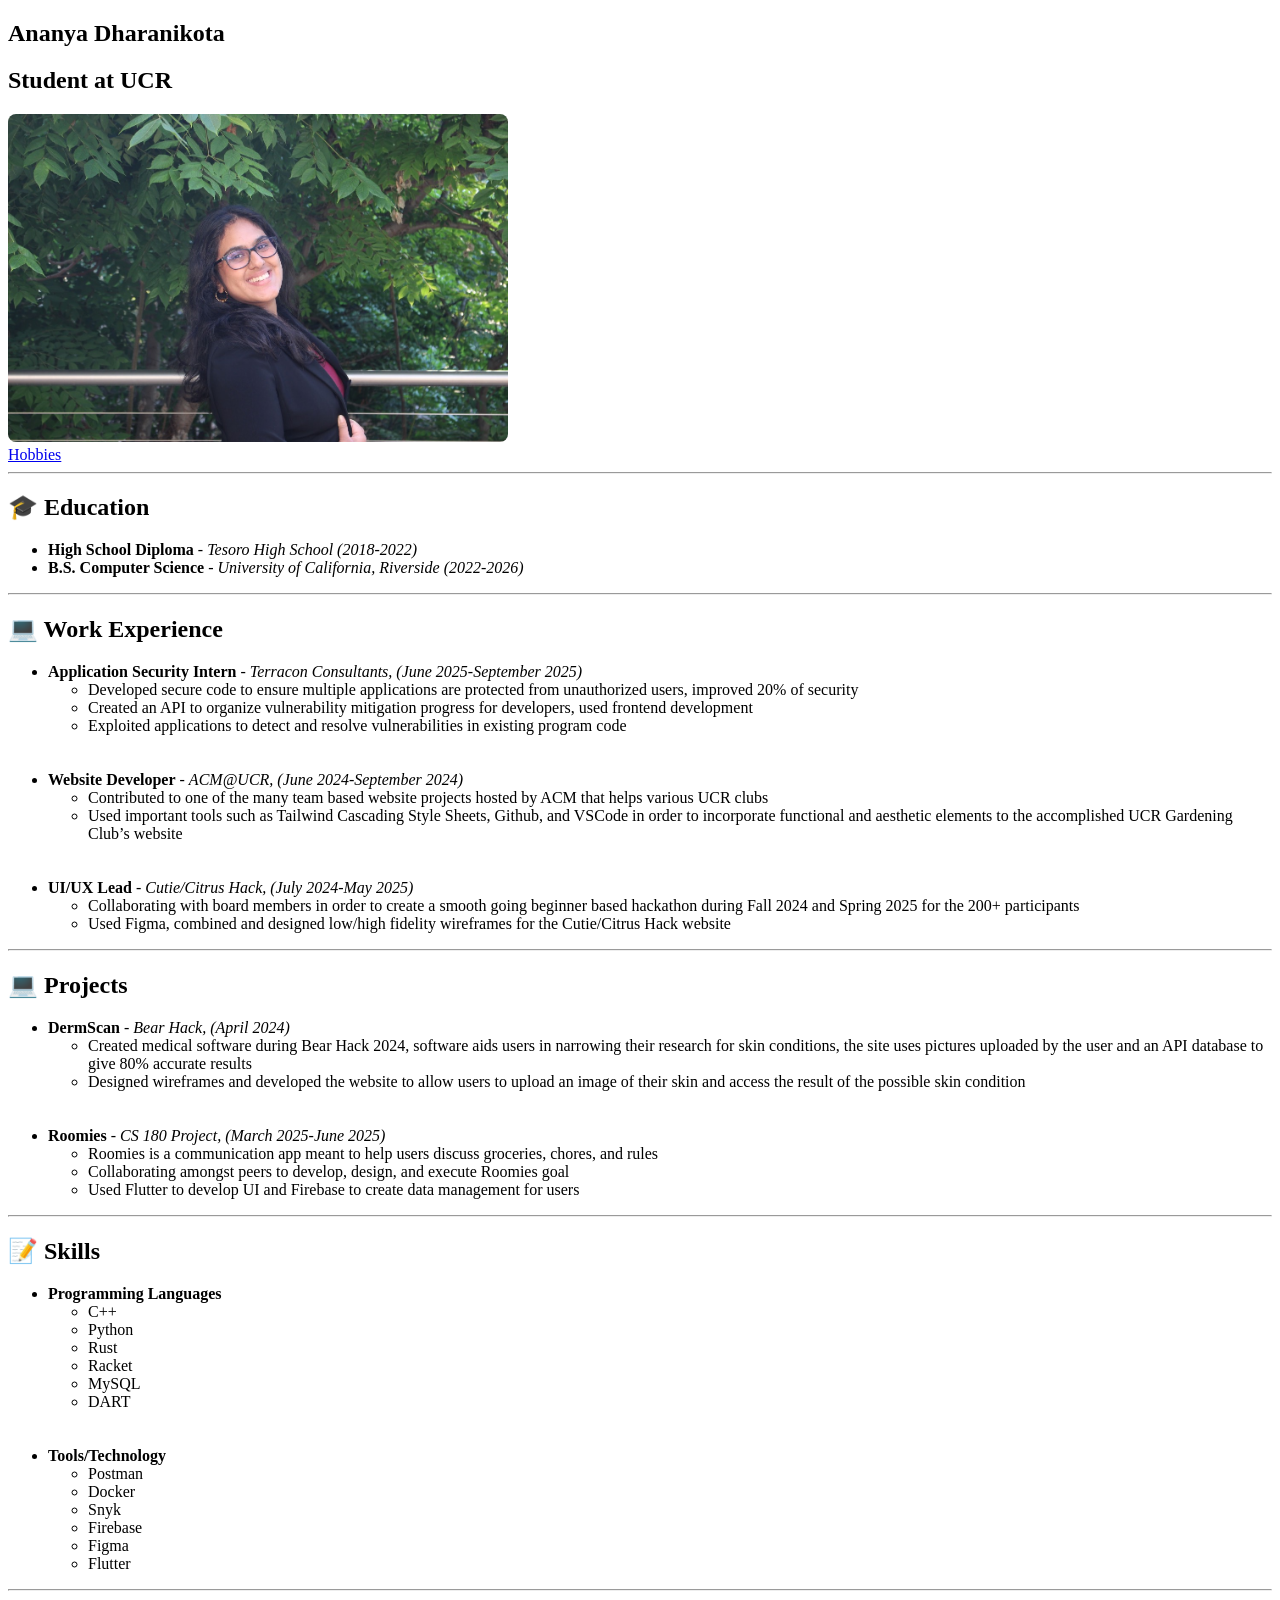
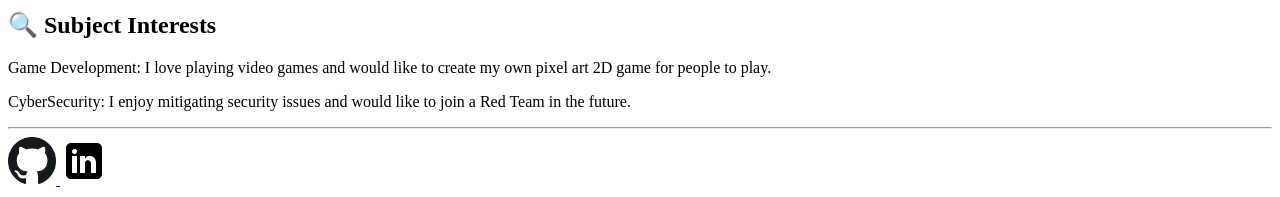
==== index.html @ f687731f "added files for building site" ====
<!DOCTYPE html>
<html lang="en">

<head>
    <meta charset="UTF-8">
    <title>Ananya Dharanikota Resume</title>
    <link rel="stylesheet" href="styles.css">
</head>

<section>
  <div>
    <header >
      <h1>Ananya Dharanikota</h1>
      <h2>Student at UCR</h2>
      <img src="images/winc_linkedin_pfp.png" alt="Linkedin Icon" class="self-image">
    </header>
  </div>
</section>

<nav>
  <a href="hobbies.html">Hobbies</a>
</nav>

<!-- divider -->
<hr></hr>

<section >
  <div >
    <h2>🎓 Education</h2>
    <p>
      <ul>
        <li> <b>High School Diploma</b> - <i>Tesoro High School (2018-2022)</i> </li>
        <li> <b>B.S. Computer Science</b> - <i>University of California, Riverside (2022-2026)</i> </li>
      </ul>
    </p>
  </div>

  <!-- divider -->
  <hr></hr>

  <div >
    <h2>💻 Work Experience</h2>
    <p>
      <ul>

        <li> <b>Application Security Intern</b> - <i>Terracon Consultants, (June 2025-September 2025)</i> 
          <ul>
            <li>Developed secure code to ensure multiple applications are protected from unauthorized users, improved 20%
of security</li>
            <li>Created an API to organize vulnerability mitigation progress for developers, used frontend development</li>
            <li>Exploited applications to detect and resolve vulnerabilities in existing program code</li>
          </ul>
        </li>

        <!-- NEWLINE -->
        <br></br>

        <li> <b>Website Developer</b> - <i>ACM@UCR, (June 2024-September 2024)</i> 
          <ul>
            <li>Contributed to one of the many team based website projects hosted by ACM that helps various UCR clubs</li>
            <li>Used important tools such as Tailwind Cascading Style Sheets, Github, and VSCode in order to incorporate
              functional and aesthetic elements to the accomplished UCR Gardening Club’s website</li>
          </ul>
        </li>

        <!-- NEWLINE -->
        <br></br>

        <li> <b>UI/UX Lead</b> - <i>Cutie/Citrus Hack, (July 2024-May 2025)</i> 
          <ul>
            <li>Collaborating with board members in order to create a smooth going beginner based hackathon during Fall 2024 and Spring 2025 for the 200+ participants</li>
            <li>Used Figma, combined and designed low/high fidelity wireframes for the Cutie/Citrus Hack website</li>
          </ul>
        </li>

      </ul>
    </p>
  </div>

  <!-- divider -->
  <hr></hr>

  <div >
    <h2>💻 Projects</h2>
    <p>
      <ul>

        <li> <b>DermScan</b> - <i>Bear Hack, (April 2024)</i> 
          <ul>
            <li>Created medical software during Bear Hack 2024, software aids users in narrowing their research for skin conditions, the site uses pictures uploaded by the user and an API database to give 80% accurate results</li>
            <li>Designed wireframes and developed the website to allow users to upload an image of their skin and access the result of the possible skin condition</li>
          </ul>
        </li>

        <!-- NEWLINE -->
        <br></br>

        <li> <b>Roomies</b> - <i>CS 180 Project, (March 2025-June 2025)</i> 
          <ul>
            <li>Roomies is a communication app meant to help users discuss groceries, chores, and rules</li>
            <li>Collaborating amongst peers to develop, design, and execute Roomies goal</li>
            <li>Used Flutter to develop UI and Firebase to create data management for users</li>
          </ul>
        </li>

      </ul>
    </p>
  </div>

  <!-- divider -->
  <hr></hr>


  <div >
    <h2>📝 Skills</h2>
    <p>
      <ul>
        <li> <b>Programming Languages</b> 
          <ul>
            <li>C++</li>
            <li>Python</li>
            <li>Rust</li>
            <li>Racket</li>
            <li>MySQL</li>
            <li>DART</li>
          </ul>    
        </li>

        <!-- new line -->
        <br></br>

        <li> <b>Tools/Technology</b>
          <ul>
            <li>Postman</li>
            <li>Docker</li>
            <li>Snyk</li>
            <li>Firebase</li>
            <li>Figma</li>
            <li>Flutter</li>
          </ul> 
        </li>
      </ul>
    </p>
  </div>

  <!-- divider -->
  <hr></hr>

  <div >
    <h2>🔍 Subject Interests</h2>
    <p>Game Development: I love playing video games and would like to create my own pixel art 2D game for people to play.</p>
    <p>CyberSecurity: I enjoy mitigating security issues and would like to join a Red Team in the future.</p>
  </div>

  <!-- divider -->
  <hr></hr>

  <a href="https://github.com/ananya-dharanikota">
    <img src="images/git-icon.png" alt="Github Icon" class="image-adjustment">
  </a>
  
  <a href="https://www.linkedin.com/in/ananya-dharanikota/">
    <img src="images/linkedin-icon.png" alt="Linkedin Icon" >
  </a>

</section>

</html>
---- styles.css ----
.titleSection {
    margin: 2;
    padding: 20 px;
    font-family: Arial, sans-serif;
}

.navBar {
    background-color: lightblue;
    padding: 10px;
    gap: 10 px;
    display: flex;
}

.image-adjustment {
    width: 48px;         
    height: auto;          
    border-radius: 8px;    
    /* box-shadow: 2px 2px 5px gray; */
    gap: 10 px;
    /* display: flex; */
    justify-content: center;
}

.self-image{
    width: 500px;
    height: auto;
    border-radius: 8px;    
    /* box-shadow: 2px 2px 5px gray; */
    /* padding-left: 30%;
    padding-right: 10%; */
}

.title-name{
    margin: 2;
    padding: 20 px;
    font-size: larger;
}

.video-container {
    position: relative;
    padding-bottom: 30%; 
    height: 0;
    overflow: hidden;
  }

.video-container iframe {
    position: absolute;
    top: 0;
    left: 0;
    width: 100%;
    height: 100%;
  }
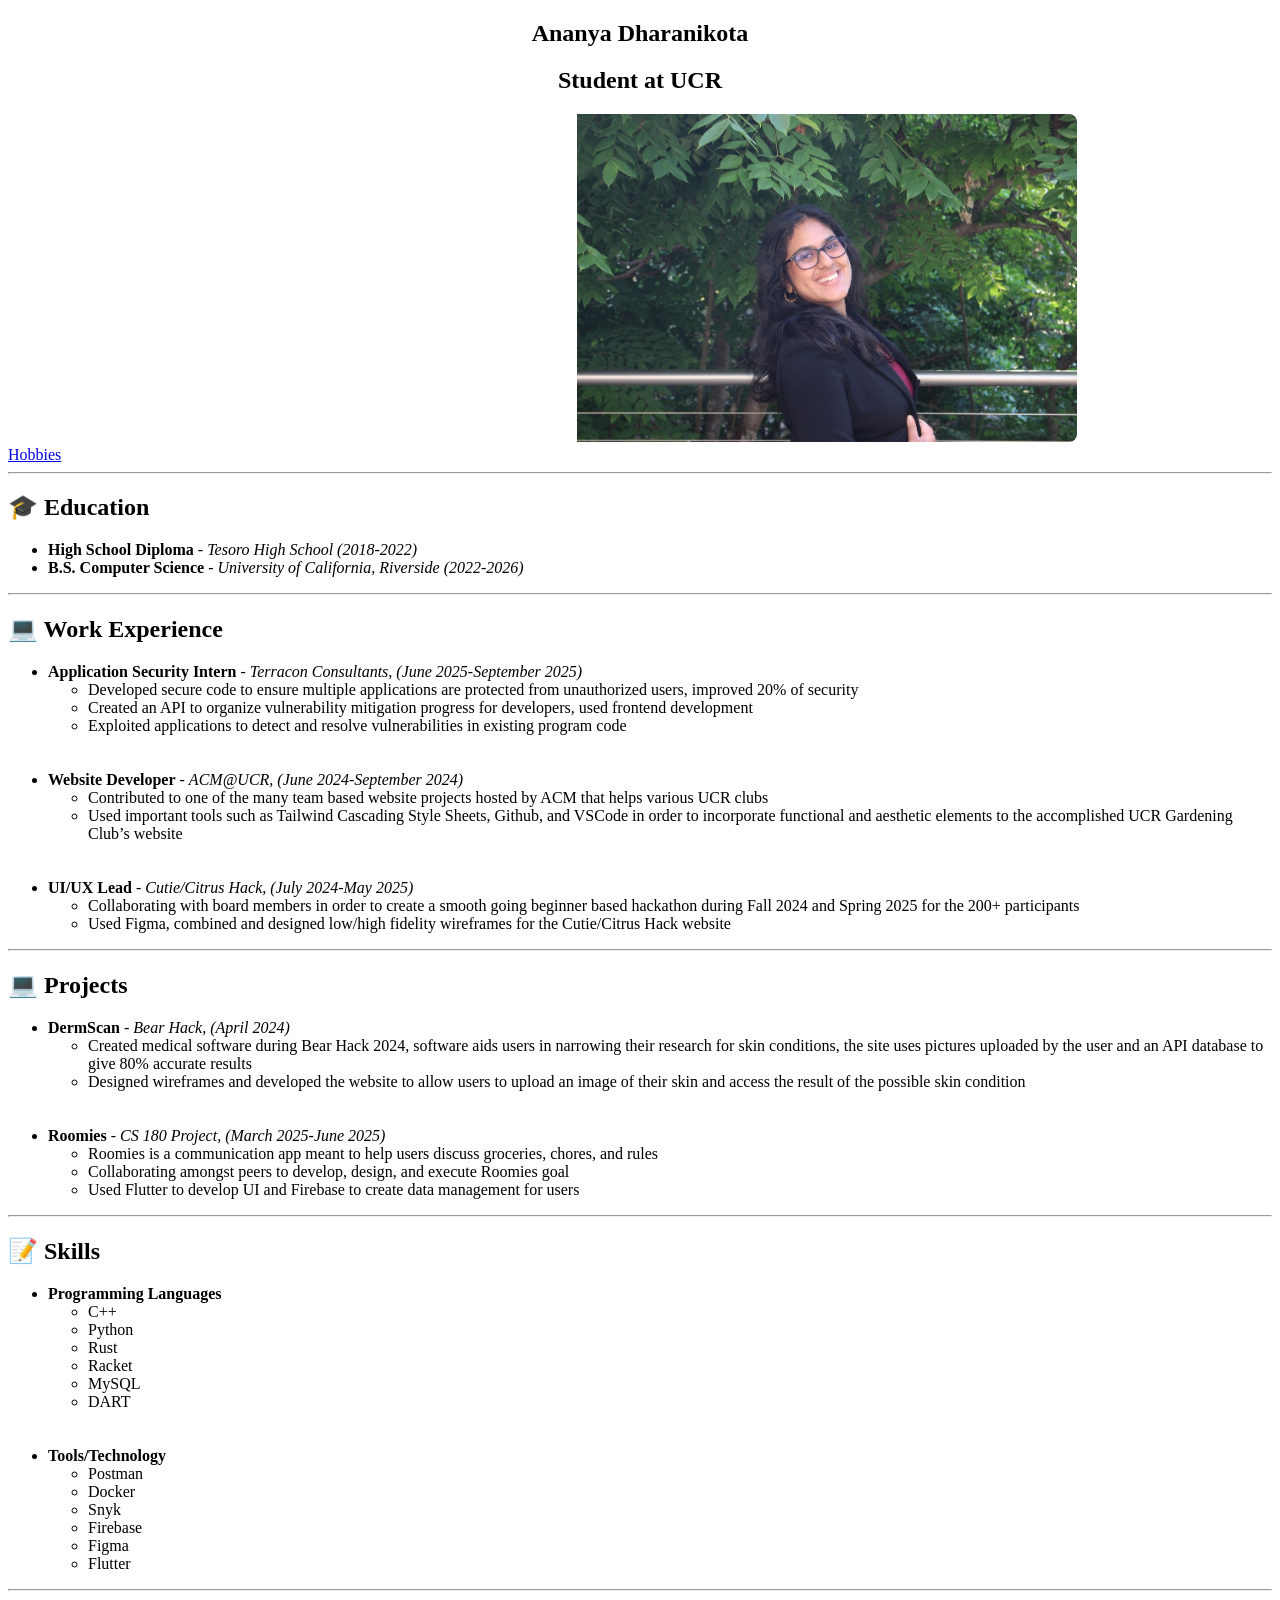
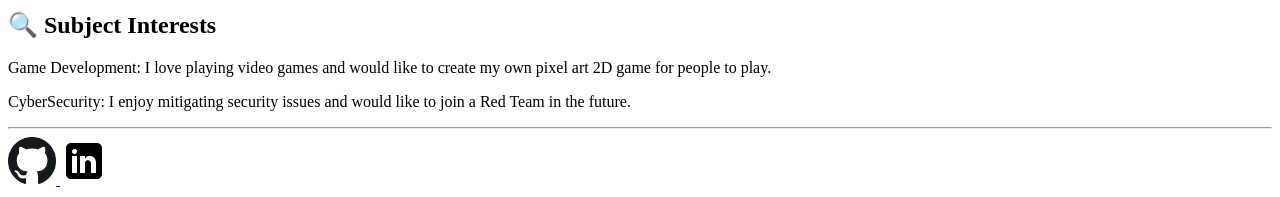
==== commit d9130cf9: "new updates" ====
--- a/index.html
+++ b/index.html
@@ -10,8 +10,8 @@
 <section>
   <div>
     <header >
-      <h1>Ananya Dharanikota</h1>
-      <h2>Student at UCR</h2>
+      <h1 class="text-adjustment">Ananya Dharanikota</h1>
+      <h2 class="text-adjustment">Student at UCR</h2>
       <img src="images/winc_linkedin_pfp.png" alt="Linkedin Icon" class="self-image">
     </header>
   </div>
--- a/styles.css
+++ b/styles.css
@@ -25,9 +25,12 @@
     width: 500px;
     height: auto;
     border-radius: 8px;    
-    /* box-shadow: 2px 2px 5px gray; */
-    /* padding-left: 30%;
-    padding-right: 10%; */
+    /* justify-content: center; */
+    padding-left: 45%;
+}
+
+.text-adjustment {
+    text-align: center;
 }
 
 .title-name{
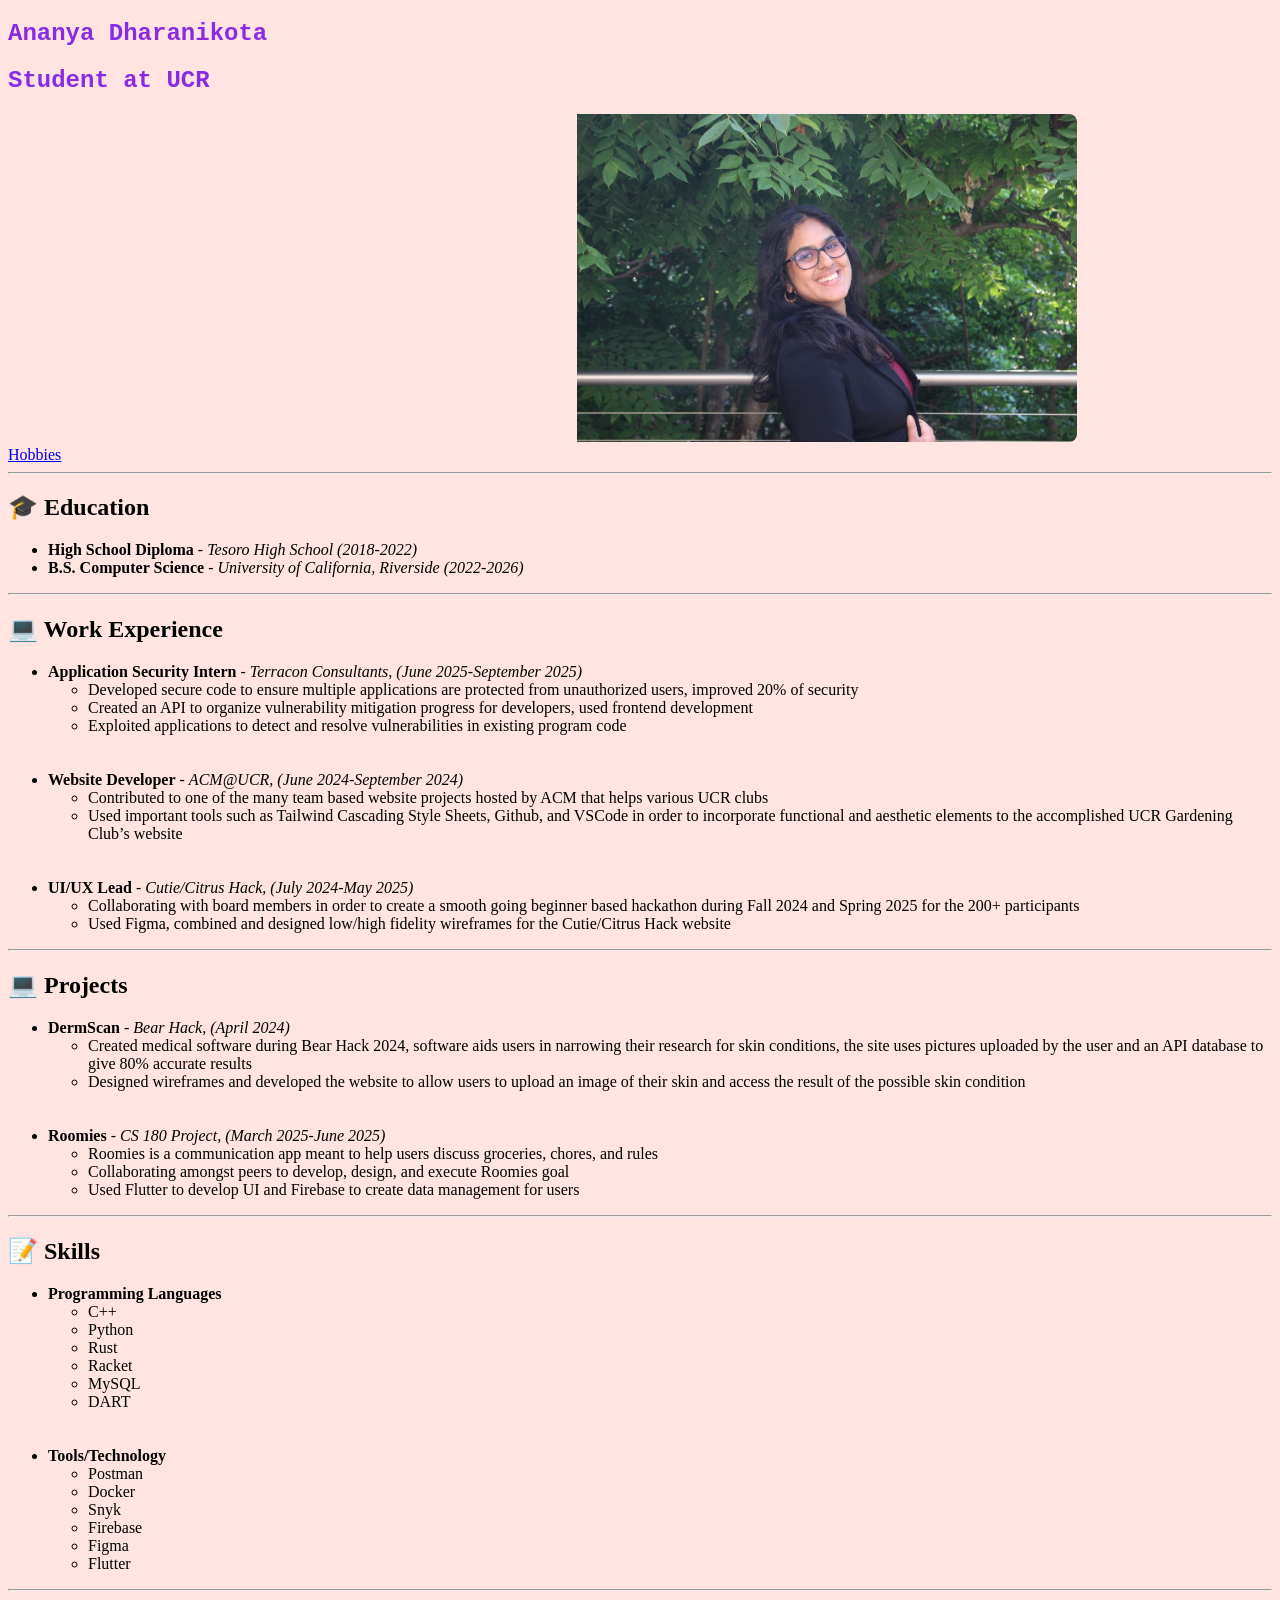
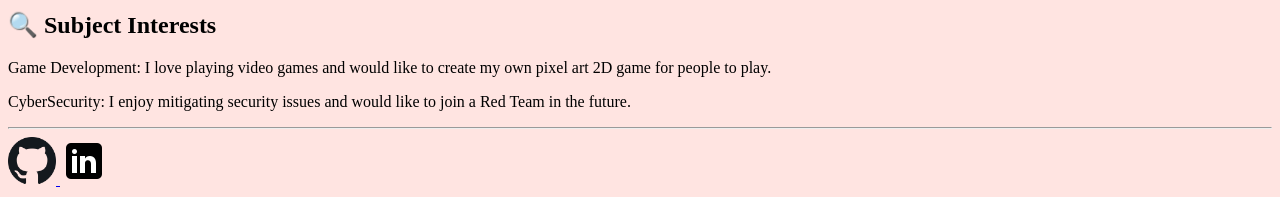
==== commit 7fba08ab: "added form" ====
--- a/index.html
+++ b/index.html
@@ -7,162 +7,164 @@
     <link rel="stylesheet" href="styles.css">
 </head>
 
-<section>
-  <div>
-    <header >
-      <h1 class="text-adjustment">Ananya Dharanikota</h1>
-      <h2 class="text-adjustment">Student at UCR</h2>
-      <img src="images/winc_linkedin_pfp.png" alt="Linkedin Icon" class="self-image">
-    </header>
-  </div>
-</section>
-
-<nav>
-  <a href="hobbies.html">Hobbies</a>
-</nav>
-
-<!-- divider -->
-<hr></hr>
-
-<section >
-  <div >
-    <h2>🎓 Education</h2>
-    <p>
-      <ul>
-        <li> <b>High School Diploma</b> - <i>Tesoro High School (2018-2022)</i> </li>
-        <li> <b>B.S. Computer Science</b> - <i>University of California, Riverside (2022-2026)</i> </li>
-      </ul>
-    </p>
-  </div>
-
+<body class="body-adjustment">
+  <section>
+    <div>
+      <header >
+        <h1 class="text-adjustment">Ananya Dharanikota</h1>
+        <h2 class="text-adjustment">Student at UCR</h2>
+        <img src="images/winc_linkedin_pfp.png" alt="Linkedin Icon" class="self-image">
+      </header>
+    </div>
+  </section>
+  
+  <nav>
+    <a href="hobbies.html">Hobbies</a>
+  </nav>
+  
   <!-- divider -->
   <hr></hr>
-
-  <div >
-    <h2>💻 Work Experience</h2>
-    <p>
-      <ul>
-
-        <li> <b>Application Security Intern</b> - <i>Terracon Consultants, (June 2025-September 2025)</i> 
-          <ul>
-            <li>Developed secure code to ensure multiple applications are protected from unauthorized users, improved 20%
-of security</li>
-            <li>Created an API to organize vulnerability mitigation progress for developers, used frontend development</li>
-            <li>Exploited applications to detect and resolve vulnerabilities in existing program code</li>
-          </ul>
-        </li>
-
-        <!-- NEWLINE -->
-        <br></br>
-
-        <li> <b>Website Developer</b> - <i>ACM@UCR, (June 2024-September 2024)</i> 
-          <ul>
-            <li>Contributed to one of the many team based website projects hosted by ACM that helps various UCR clubs</li>
-            <li>Used important tools such as Tailwind Cascading Style Sheets, Github, and VSCode in order to incorporate
-              functional and aesthetic elements to the accomplished UCR Gardening Club’s website</li>
-          </ul>
-        </li>
-
-        <!-- NEWLINE -->
-        <br></br>
-
-        <li> <b>UI/UX Lead</b> - <i>Cutie/Citrus Hack, (July 2024-May 2025)</i> 
-          <ul>
-            <li>Collaborating with board members in order to create a smooth going beginner based hackathon during Fall 2024 and Spring 2025 for the 200+ participants</li>
-            <li>Used Figma, combined and designed low/high fidelity wireframes for the Cutie/Citrus Hack website</li>
-          </ul>
-        </li>
-
-      </ul>
-    </p>
-  </div>
-
-  <!-- divider -->
-  <hr></hr>
-
-  <div >
-    <h2>💻 Projects</h2>
-    <p>
-      <ul>
-
-        <li> <b>DermScan</b> - <i>Bear Hack, (April 2024)</i> 
-          <ul>
-            <li>Created medical software during Bear Hack 2024, software aids users in narrowing their research for skin conditions, the site uses pictures uploaded by the user and an API database to give 80% accurate results</li>
-            <li>Designed wireframes and developed the website to allow users to upload an image of their skin and access the result of the possible skin condition</li>
-          </ul>
-        </li>
-
-        <!-- NEWLINE -->
-        <br></br>
-
-        <li> <b>Roomies</b> - <i>CS 180 Project, (March 2025-June 2025)</i> 
-          <ul>
-            <li>Roomies is a communication app meant to help users discuss groceries, chores, and rules</li>
-            <li>Collaborating amongst peers to develop, design, and execute Roomies goal</li>
-            <li>Used Flutter to develop UI and Firebase to create data management for users</li>
-          </ul>
-        </li>
-
-      </ul>
-    </p>
-  </div>
-
-  <!-- divider -->
-  <hr></hr>
-
-
-  <div >
-    <h2>📝 Skills</h2>
-    <p>
-      <ul>
-        <li> <b>Programming Languages</b> 
-          <ul>
-            <li>C++</li>
-            <li>Python</li>
-            <li>Rust</li>
-            <li>Racket</li>
-            <li>MySQL</li>
-            <li>DART</li>
-          </ul>    
-        </li>
-
-        <!-- new line -->
-        <br></br>
-
-        <li> <b>Tools/Technology</b>
-          <ul>
-            <li>Postman</li>
-            <li>Docker</li>
-            <li>Snyk</li>
-            <li>Firebase</li>
-            <li>Figma</li>
-            <li>Flutter</li>
-          </ul> 
-        </li>
-      </ul>
-    </p>
-  </div>
-
-  <!-- divider -->
-  <hr></hr>
-
-  <div >
-    <h2>🔍 Subject Interests</h2>
-    <p>Game Development: I love playing video games and would like to create my own pixel art 2D game for people to play.</p>
-    <p>CyberSecurity: I enjoy mitigating security issues and would like to join a Red Team in the future.</p>
-  </div>
-
-  <!-- divider -->
-  <hr></hr>
-
-  <a href="https://github.com/ananya-dharanikota">
-    <img src="images/git-icon.png" alt="Github Icon" class="image-adjustment">
-  </a>
   
-  <a href="https://www.linkedin.com/in/ananya-dharanikota/">
-    <img src="images/linkedin-icon.png" alt="Linkedin Icon" >
-  </a>
-
-</section>
+  <section >
+    <div >
+      <h2>🎓 Education</h2>
+      <p>
+        <ul>
+          <li> <b>High School Diploma</b> - <i>Tesoro High School (2018-2022)</i> </li>
+          <li> <b>B.S. Computer Science</b> - <i>University of California, Riverside (2022-2026)</i> </li>
+        </ul>
+      </p>
+    </div>
+  
+    <!-- divider -->
+    <hr></hr>
+  
+    <div >
+      <h2>💻 Work Experience</h2>
+      <p>
+        <ul>
+  
+          <li> <b>Application Security Intern</b> - <i>Terracon Consultants, (June 2025-September 2025)</i> 
+            <ul>
+              <li>Developed secure code to ensure multiple applications are protected from unauthorized users, improved 20%
+  of security</li>
+              <li>Created an API to organize vulnerability mitigation progress for developers, used frontend development</li>
+              <li>Exploited applications to detect and resolve vulnerabilities in existing program code</li>
+            </ul>
+          </li>
+  
+          <!-- NEWLINE -->
+          <br></br>
+  
+          <li> <b>Website Developer</b> - <i>ACM@UCR, (June 2024-September 2024)</i> 
+            <ul>
+              <li>Contributed to one of the many team based website projects hosted by ACM that helps various UCR clubs</li>
+              <li>Used important tools such as Tailwind Cascading Style Sheets, Github, and VSCode in order to incorporate
+                functional and aesthetic elements to the accomplished UCR Gardening Club’s website</li>
+            </ul>
+          </li>
+  
+          <!-- NEWLINE -->
+          <br></br>
+  
+          <li> <b>UI/UX Lead</b> - <i>Cutie/Citrus Hack, (July 2024-May 2025)</i> 
+            <ul>
+              <li>Collaborating with board members in order to create a smooth going beginner based hackathon during Fall 2024 and Spring 2025 for the 200+ participants</li>
+              <li>Used Figma, combined and designed low/high fidelity wireframes for the Cutie/Citrus Hack website</li>
+            </ul>
+          </li>
+  
+        </ul>
+      </p>
+    </div>
+  
+    <!-- divider -->
+    <hr></hr>
+  
+    <div >
+      <h2>💻 Projects</h2>
+      <p>
+        <ul>
+  
+          <li> <b>DermScan</b> - <i>Bear Hack, (April 2024)</i> 
+            <ul>
+              <li>Created medical software during Bear Hack 2024, software aids users in narrowing their research for skin conditions, the site uses pictures uploaded by the user and an API database to give 80% accurate results</li>
+              <li>Designed wireframes and developed the website to allow users to upload an image of their skin and access the result of the possible skin condition</li>
+            </ul>
+          </li>
+  
+          <!-- NEWLINE -->
+          <br></br>
+  
+          <li> <b>Roomies</b> - <i>CS 180 Project, (March 2025-June 2025)</i> 
+            <ul>
+              <li>Roomies is a communication app meant to help users discuss groceries, chores, and rules</li>
+              <li>Collaborating amongst peers to develop, design, and execute Roomies goal</li>
+              <li>Used Flutter to develop UI and Firebase to create data management for users</li>
+            </ul>
+          </li>
+  
+        </ul>
+      </p>
+    </div>
+  
+    <!-- divider -->
+    <hr></hr>
+  
+  
+    <div >
+      <h2>📝 Skills</h2>
+      <p>
+        <ul>
+          <li> <b>Programming Languages</b> 
+            <ul>
+              <li>C++</li>
+              <li>Python</li>
+              <li>Rust</li>
+              <li>Racket</li>
+              <li>MySQL</li>
+              <li>DART</li>
+            </ul>    
+          </li>
+  
+          <!-- new line -->
+          <br></br>
+  
+          <li> <b>Tools/Technology</b>
+            <ul>
+              <li>Postman</li>
+              <li>Docker</li>
+              <li>Snyk</li>
+              <li>Firebase</li>
+              <li>Figma</li>
+              <li>Flutter</li>
+            </ul> 
+          </li>
+        </ul>
+      </p>
+    </div>
+  
+    <!-- divider -->
+    <hr></hr>
+  
+    <div >
+      <h2>🔍 Subject Interests</h2>
+      <p>Game Development: I love playing video games and would like to create my own pixel art 2D game for people to play.</p>
+      <p>CyberSecurity: I enjoy mitigating security issues and would like to join a Red Team in the future.</p>
+    </div>
+  
+    <!-- divider -->
+    <hr></hr>
+  
+    <a href="https://github.com/ananya-dharanikota">
+      <img src="images/git-icon.png" alt="Github Icon" class="image-adjustment">
+    </a>
+    
+    <a href="https://www.linkedin.com/in/ananya-dharanikota/">
+      <img src="images/linkedin-icon.png" alt="Linkedin Icon" >
+    </a>
+  
+  </section>
+</body>
 
 </html>
--- a/styles.css
+++ b/styles.css
@@ -10,6 +10,15 @@
     gap: 10 px;
     display: flex;
 }
+
+.body-adjustment {
+    background-color: mistyrose;
+}
+
+.text-adjustment {
+
+}
+
 
 .image-adjustment {
     width: 48px;         
@@ -30,7 +39,8 @@
 }
 
 .text-adjustment {
-    text-align: center;
+    font-family: 'Courier New', Courier, monospace;
+    color:blueviolet;
 }
 
 .title-name{
@@ -53,4 +63,12 @@
     width: 100%;
     height: 100%;
   }
+  
+@keyframes mymove {
+    50% {font-size: 40px;}
+}
+
+.text-animation {
+    animation: mymove 5s infinite;
+}
   
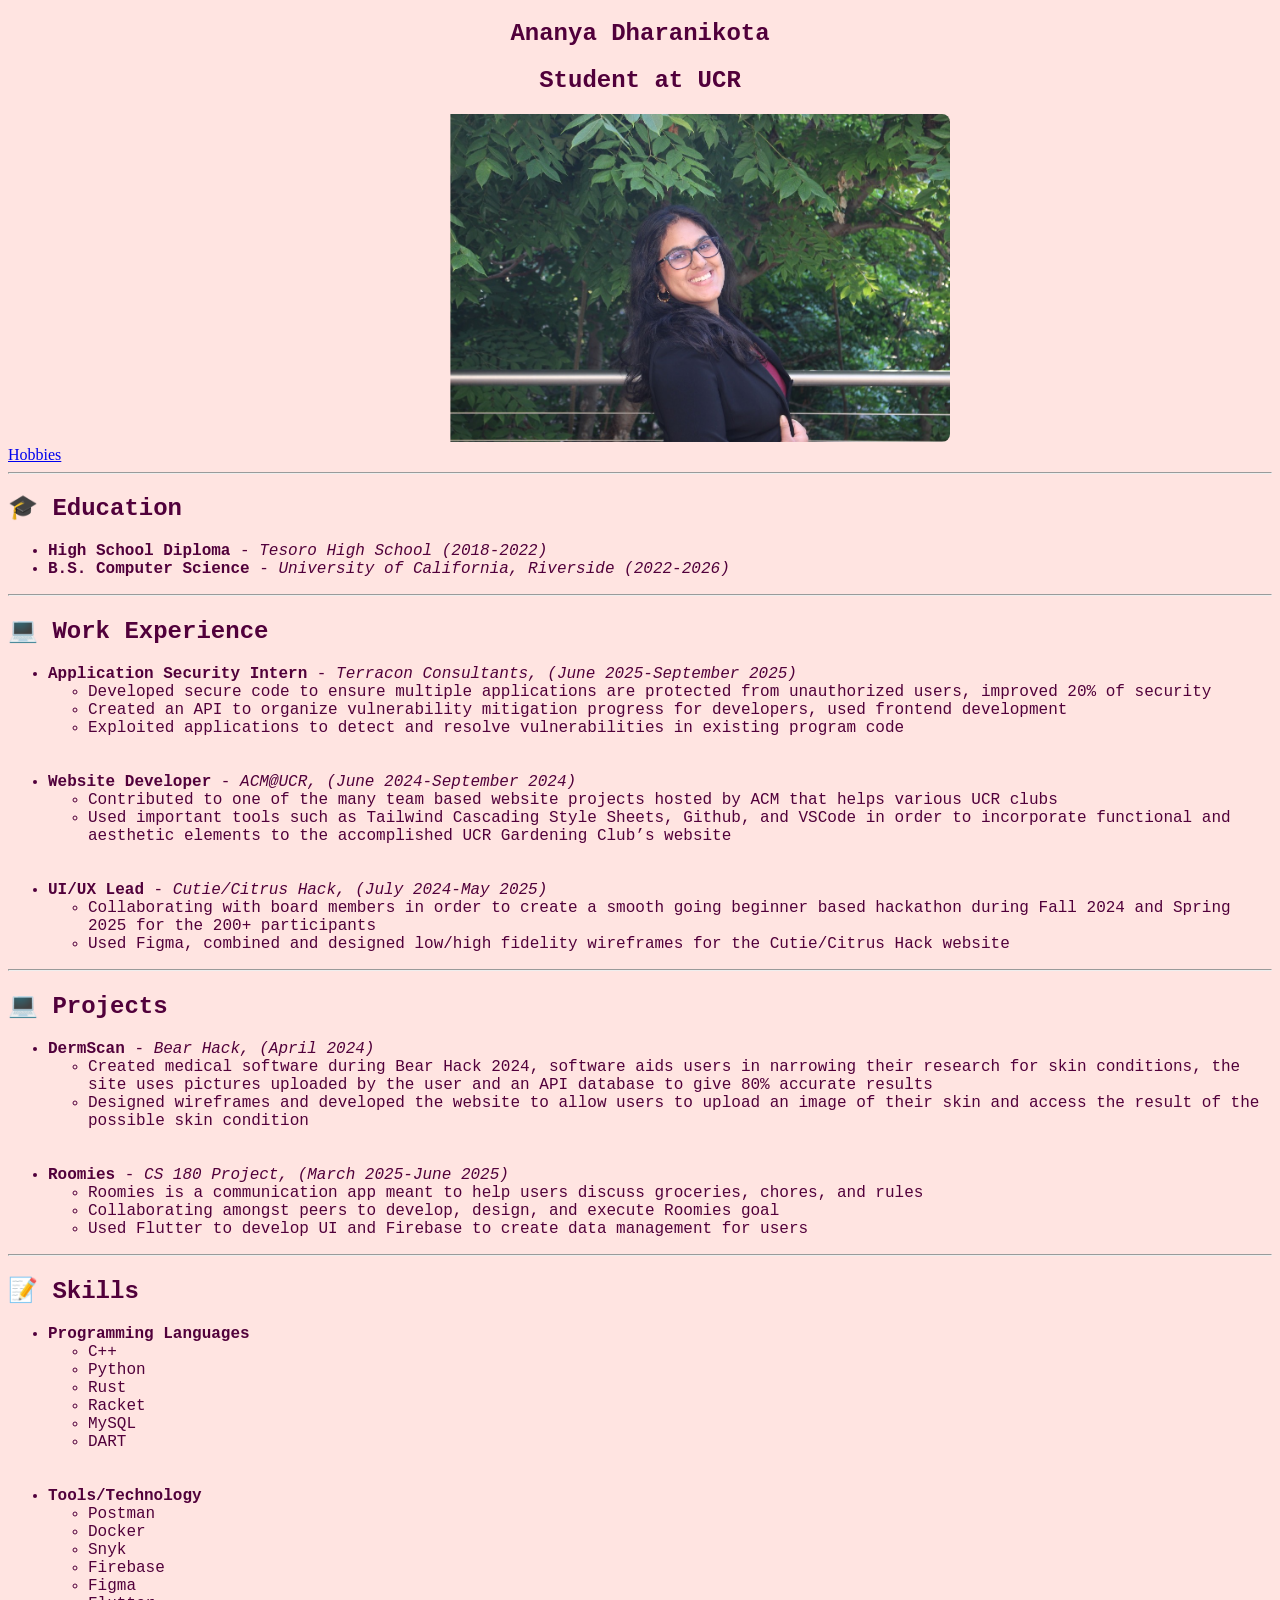
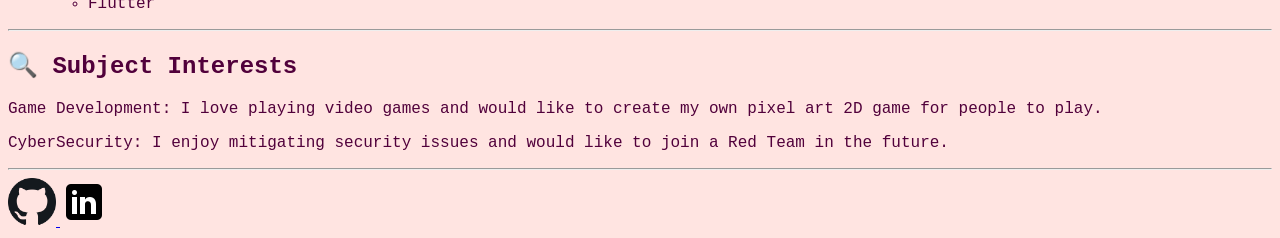
==== commit c9e49dfb: "font and color" ====
--- a/index.html
+++ b/index.html
@@ -27,11 +27,11 @@
   
   <section >
     <div >
-      <h2>🎓 Education</h2>
+      <h2 class="text-adjustment-paragraph">🎓 Education</h2>
       <p>
         <ul>
-          <li> <b>High School Diploma</b> - <i>Tesoro High School (2018-2022)</i> </li>
-          <li> <b>B.S. Computer Science</b> - <i>University of California, Riverside (2022-2026)</i> </li>
+          <li class="text-adjustment-paragraph"> <b>High School Diploma</b> - <i>Tesoro High School (2018-2022)</i> </li>
+          <li class="text-adjustment-paragraph"> <b>B.S. Computer Science</b> - <i>University of California, Riverside (2022-2026)</i> </li>
         </ul>
       </p>
     </div>
@@ -40,26 +40,26 @@
     <hr></hr>
   
     <div >
-      <h2>💻 Work Experience</h2>
+      <h2 class="text-adjustment-paragraph">💻 Work Experience</h2>
       <p>
         <ul>
   
-          <li> <b>Application Security Intern</b> - <i>Terracon Consultants, (June 2025-September 2025)</i> 
+          <li class="text-adjustment-paragraph"> <b>Application Security Intern</b> - <i>Terracon Consultants, (June 2025-September 2025)</i> 
             <ul>
-              <li>Developed secure code to ensure multiple applications are protected from unauthorized users, improved 20%
+              <li class="text-adjustment-paragraph">Developed secure code to ensure multiple applications are protected from unauthorized users, improved 20%
   of security</li>
-              <li>Created an API to organize vulnerability mitigation progress for developers, used frontend development</li>
-              <li>Exploited applications to detect and resolve vulnerabilities in existing program code</li>
+              <li class="text-adjustment-paragraph">Created an API to organize vulnerability mitigation progress for developers, used frontend development</li>
+              <li class="text-adjustment-paragraph">Exploited applications to detect and resolve vulnerabilities in existing program code</li>
             </ul>
           </li>
   
           <!-- NEWLINE -->
           <br></br>
   
-          <li> <b>Website Developer</b> - <i>ACM@UCR, (June 2024-September 2024)</i> 
+          <li class="text-adjustment-paragraph"> <b>Website Developer</b> - <i>ACM@UCR, (June 2024-September 2024)</i> 
             <ul>
-              <li>Contributed to one of the many team based website projects hosted by ACM that helps various UCR clubs</li>
-              <li>Used important tools such as Tailwind Cascading Style Sheets, Github, and VSCode in order to incorporate
+              <li class="text-adjustment-paragraph">Contributed to one of the many team based website projects hosted by ACM that helps various UCR clubs</li>
+              <li class="text-adjustment-paragraph">Used important tools such as Tailwind Cascading Style Sheets, Github, and VSCode in order to incorporate
                 functional and aesthetic elements to the accomplished UCR Gardening Club’s website</li>
             </ul>
           </li>
@@ -67,10 +67,10 @@
           <!-- NEWLINE -->
           <br></br>
   
-          <li> <b>UI/UX Lead</b> - <i>Cutie/Citrus Hack, (July 2024-May 2025)</i> 
+          <li class="text-adjustment-paragraph"> <b>UI/UX Lead</b> - <i>Cutie/Citrus Hack, (July 2024-May 2025)</i> 
             <ul>
-              <li>Collaborating with board members in order to create a smooth going beginner based hackathon during Fall 2024 and Spring 2025 for the 200+ participants</li>
-              <li>Used Figma, combined and designed low/high fidelity wireframes for the Cutie/Citrus Hack website</li>
+              <li class="text-adjustment-paragraph">Collaborating with board members in order to create a smooth going beginner based hackathon during Fall 2024 and Spring 2025 for the 200+ participants</li>
+              <li class="text-adjustment-paragraph">Used Figma, combined and designed low/high fidelity wireframes for the Cutie/Citrus Hack website</li>
             </ul>
           </li>
   
@@ -82,25 +82,25 @@
     <hr></hr>
   
     <div >
-      <h2>💻 Projects</h2>
+      <h2 class="text-adjustment-paragraph">💻 Projects</h2>
       <p>
         <ul>
   
-          <li> <b>DermScan</b> - <i>Bear Hack, (April 2024)</i> 
+          <li class="text-adjustment-paragraph"> <b>DermScan</b> - <i>Bear Hack, (April 2024)</i> 
             <ul>
-              <li>Created medical software during Bear Hack 2024, software aids users in narrowing their research for skin conditions, the site uses pictures uploaded by the user and an API database to give 80% accurate results</li>
-              <li>Designed wireframes and developed the website to allow users to upload an image of their skin and access the result of the possible skin condition</li>
+              <li class="text-adjustment-paragraph">Created medical software during Bear Hack 2024, software aids users in narrowing their research for skin conditions, the site uses pictures uploaded by the user and an API database to give 80% accurate results</li>
+              <li class="text-adjustment-paragraph">Designed wireframes and developed the website to allow users to upload an image of their skin and access the result of the possible skin condition</li>
             </ul>
           </li>
   
           <!-- NEWLINE -->
           <br></br>
   
-          <li> <b>Roomies</b> - <i>CS 180 Project, (March 2025-June 2025)</i> 
+          <li class="text-adjustment-paragraph"> <b>Roomies</b> - <i>CS 180 Project, (March 2025-June 2025)</i> 
             <ul>
-              <li>Roomies is a communication app meant to help users discuss groceries, chores, and rules</li>
-              <li>Collaborating amongst peers to develop, design, and execute Roomies goal</li>
-              <li>Used Flutter to develop UI and Firebase to create data management for users</li>
+              <li class="text-adjustment-paragraph">Roomies is a communication app meant to help users discuss groceries, chores, and rules</li>
+              <li class="text-adjustment-paragraph">Collaborating amongst peers to develop, design, and execute Roomies goal</li>
+              <li class="text-adjustment-paragraph">Used Flutter to develop UI and Firebase to create data management for users</li>
             </ul>
           </li>
   
@@ -113,31 +113,31 @@
   
   
     <div >
-      <h2>📝 Skills</h2>
+      <h2 class="text-adjustment-paragraph">📝 Skills</h2>
       <p>
         <ul>
-          <li> <b>Programming Languages</b> 
+          <li class="text-adjustment-paragraph"> <b>Programming Languages</b> 
             <ul>
-              <li>C++</li>
-              <li>Python</li>
-              <li>Rust</li>
-              <li>Racket</li>
-              <li>MySQL</li>
-              <li>DART</li>
+              <li class="text-adjustment-paragraph">C++</li>
+              <li class="text-adjustment-paragraph">Python</li>
+              <li class="text-adjustment-paragraph">Rust</li>
+              <li class="text-adjustment-paragraph">Racket</li>
+              <li class="text-adjustment-paragraph">MySQL</li>
+              <li class="text-adjustment-paragraph">DART</li>
             </ul>    
           </li>
   
           <!-- new line -->
           <br></br>
   
-          <li> <b>Tools/Technology</b>
+          <li class="text-adjustment-paragraph"> <b>Tools/Technology</b>
             <ul>
-              <li>Postman</li>
-              <li>Docker</li>
-              <li>Snyk</li>
-              <li>Firebase</li>
-              <li>Figma</li>
-              <li>Flutter</li>
+              <li class="text-adjustment-paragraph">Postman</li>
+              <li class="text-adjustment-paragraph">Docker</li>
+              <li class="text-adjustment-paragraph">Snyk</li>
+              <li class="text-adjustment-paragraph">Firebase</li>
+              <li class="text-adjustment-paragraph">Figma</li>
+              <li class="text-adjustment-paragraph">Flutter</li>
             </ul> 
           </li>
         </ul>
@@ -148,9 +148,9 @@
     <hr></hr>
   
     <div >
-      <h2>🔍 Subject Interests</h2>
-      <p>Game Development: I love playing video games and would like to create my own pixel art 2D game for people to play.</p>
-      <p>CyberSecurity: I enjoy mitigating security issues and would like to join a Red Team in the future.</p>
+      <h2 class="text-adjustment-paragraph">🔍 Subject Interests</h2>
+      <p class="text-adjustment-paragraph">Game Development: I love playing video games and would like to create my own pixel art 2D game for people to play.</p>
+      <p class="text-adjustment-paragraph">CyberSecurity: I enjoy mitigating security issues and would like to join a Red Team in the future.</p>
     </div>
   
     <!-- divider -->
--- a/styles.css
+++ b/styles.css
@@ -13,10 +13,6 @@
 
 .body-adjustment {
     background-color: mistyrose;
-}
-
-.text-adjustment {
-
 }
 
 
@@ -35,12 +31,13 @@
     height: auto;
     border-radius: 8px;    
     /* justify-content: center; */
-    padding-left: 45%;
+    padding-left: 35%;
 }
 
 .text-adjustment {
+    text-align: center;
     font-family: 'Courier New', Courier, monospace;
-    color:blueviolet;
+    color:rgb(81, 0, 59);
 }
 
 .title-name{
@@ -54,6 +51,7 @@
     padding-bottom: 30%; 
     height: 0;
     overflow: hidden;
+    justify-self: flex;
   }
 
 .video-container iframe {
@@ -71,4 +69,8 @@
 .text-animation {
     animation: mymove 5s infinite;
 }
-  +
+.text-adjustment-paragraph {
+    font-family: 'Courier New', Courier, monospace;
+    color:rgb(81, 0, 59);
+}
